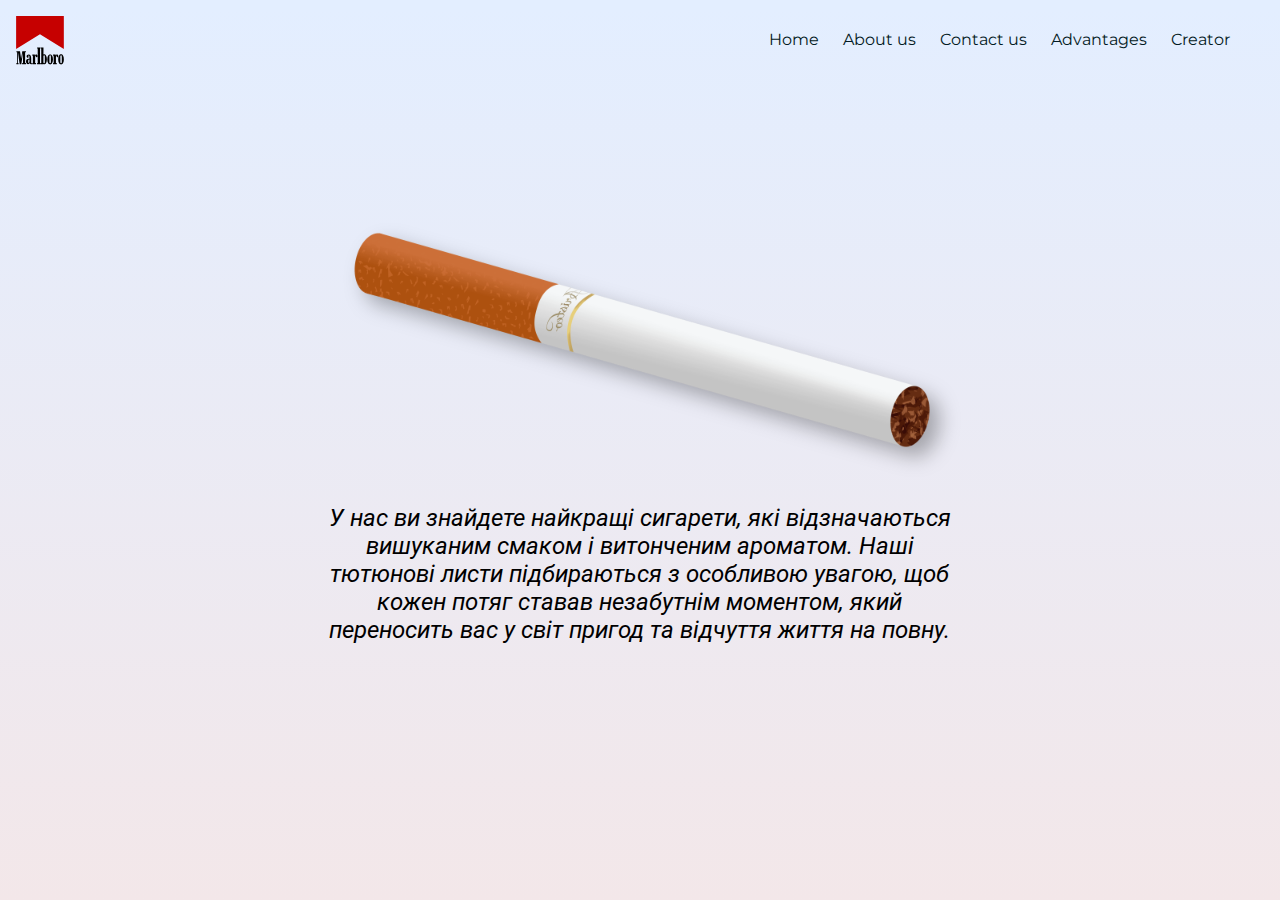
==== about.html @ d6b79bf7 "first_finaly_commit" ====
<!DOCTYPE html>
<html lang="en">
  <head>
    <meta charset="UTF-8" />
    <meta http-equiv="X-UA-Compatible" content="IE=edge" />
    <meta name="viewport" content="width=device-width, initial-scale=1.0" />
    <link rel="stylesheet" href="./styles/about.css" />
    <title>Malboro</title>
  </head>
  <body>
    <div class="wrapper">
      <!-- header -->
      <nav>
        <div class="logo">
          <img src="./images/logo.svg" alt="" />
        </div>
        <div class="links">
          <a href="./index.html">Home</a>
          <a href="./about.html">About us</a>
          <a href="./contact.html">Contact us</a>
          <a href="./advantages.html">Advantages</a>
          <a href="./creator.html">Creator</a>
        </div>
      </nav>
      <!-- content -->
      <div class="image"><img src="./images/sigarete.png" alt="" /></div>
      <div class="text">
        <p>
          У нас ви знайдете найкращі сигарети, які відзначаються вишуканим
          смаком і витонченим ароматом. Наші тютюнові листи підбираються з
          особливою увагою, щоб кожен потяг ставав незабутнім моментом, який
          переносить вас у світ пригод та відчуття життя на повну.
        </p>
      </div>
    </div>
  </body>
</html>
---- styles/about.css ----
@import url('https://fonts.googleapis.com/css2?family=Montserrat:wght@200&family=Roboto:wght@300&display=swap');
*{
    margin: 0;
    padding: 0;
    box-sizing: border-box;
    font-family: "Montserrat", 'Times New Roman', Times, serif;
    
    
}
.wrapper{
    background-image: linear-gradient(to top, #f3e7e9 0%, #e3eeff 99%, #e3eeff 100%);   
    width: 100%;
    height: 100vh;
}
.logo img{
    height: 50px;
    weight:auto;
    
}
nav{
    display: flex;
    justify-content: space-between;
    height: 80px;
    max-width: 100%;
    width: 100%;
    padding: 15px;
}
.links{
    margin: 15px;
}
a{
    text-decoration: none;
    margin-right: 20px;
    color: #031A23;
}
/* content */
.image img{
    height: 300px;
    margin-top: 20%;
    filter: drop-shadow(10px 10px 10px rgba(0,0,0,0.3));
}
.image{
    margin: 0px auto;
    width: fit-content;
}
.text p{
    /* font-weight: 900; */
    font-size: 1.5em;
    width: 70%;
    text-align: center;
    margin: 0 auto;
    font-family: 'Roboto', sans-serif;
    font-style: italic;
}
.text{
    width: 71%;
    margin: 0px auto;
}
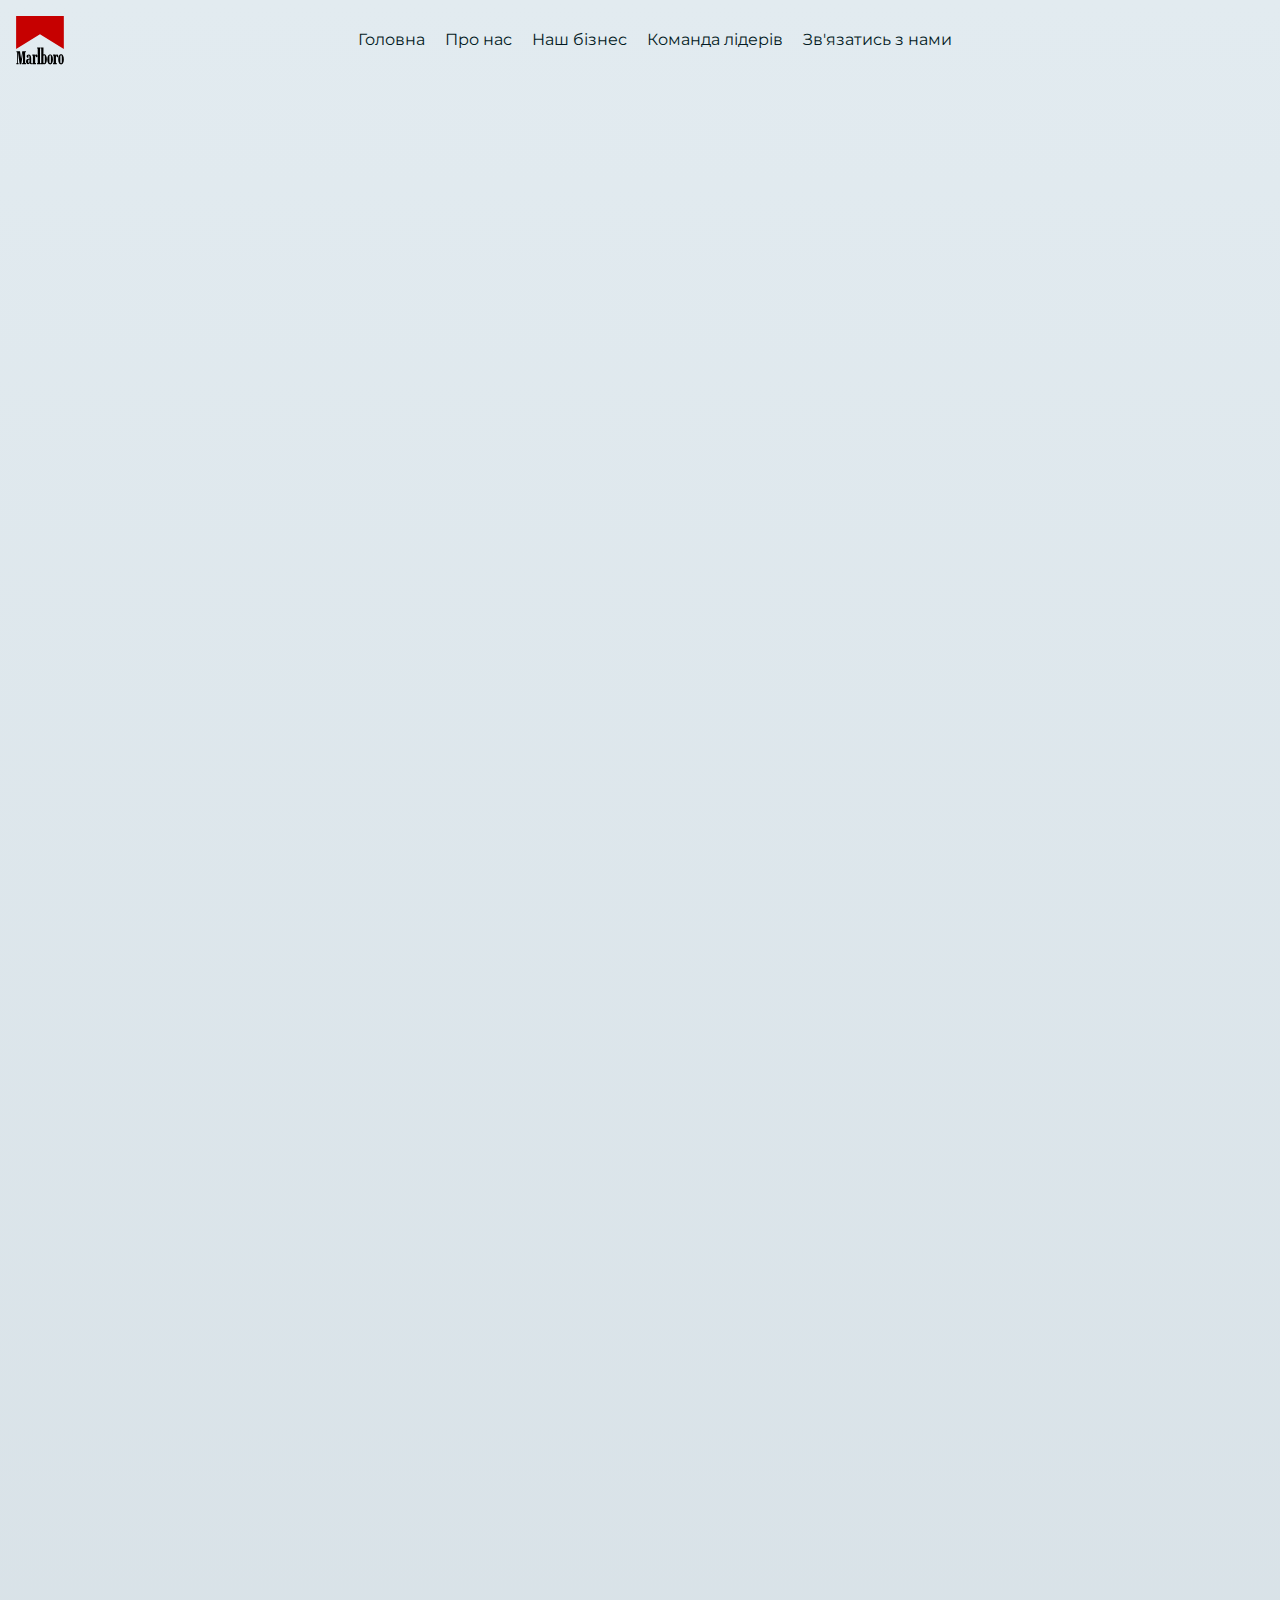
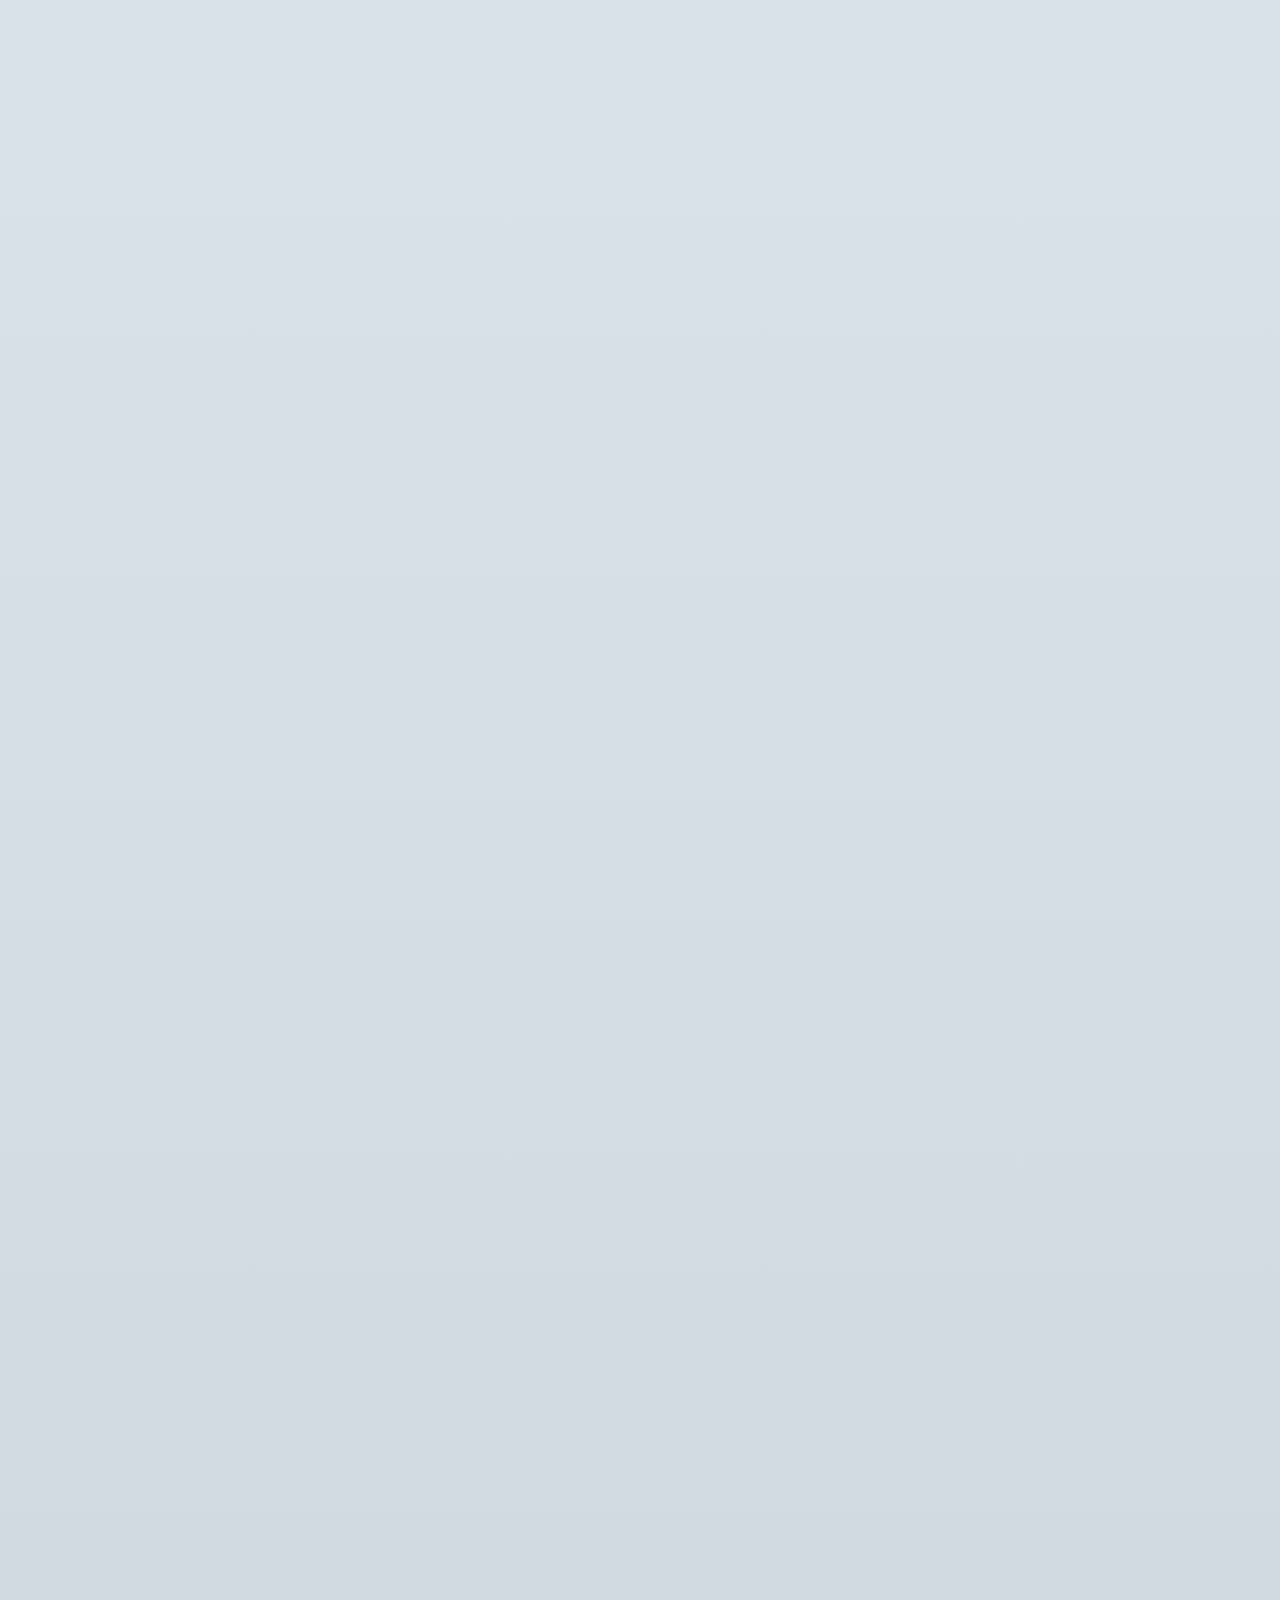
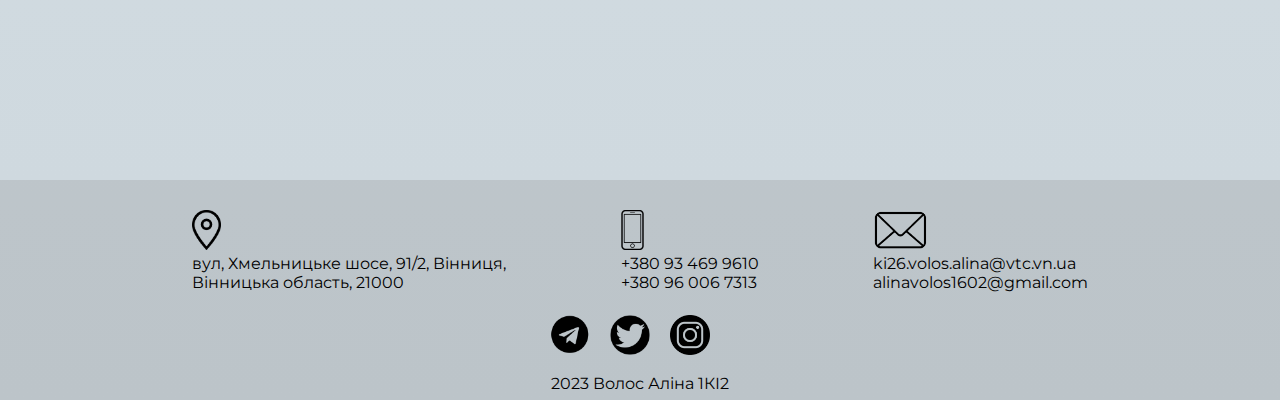
==== commit 6d767934: "second-commit" ====
--- a/about.html
+++ b/about.html
@@ -5,7 +5,7 @@
     <meta http-equiv="X-UA-Compatible" content="IE=edge" />
     <meta name="viewport" content="width=device-width, initial-scale=1.0" />
     <link rel="stylesheet" href="./styles/about.css" />
-    <title>Malboro</title>
+    <title>About</title>
   </head>
   <body>
     <div class="wrapper">
@@ -15,23 +15,50 @@
           <img src="./images/logo.svg" alt="" />
         </div>
         <div class="links">
-          <a href="./index.html">Home</a>
-          <a href="./about.html">About us</a>
-          <a href="./contact.html">Contact us</a>
-          <a href="./advantages.html">Advantages</a>
-          <a href="./creator.html">Creator</a>
+          <a href="./index.html">Головна</a>
+          <a href="./about.html">Про нас</a>
+          <a href="./contact.html">Наш бізнес</a>
+          <a href="./advantages.html">Команда лідерів</a>
+          <a href="./contact">Зв'язатись з нами</a>
         </div>
       </nav>
       <!-- content -->
-      <div class="image"><img src="./images/sigarete.png" alt="" /></div>
-      <div class="text">
-        <p>
-          У нас ви знайдете найкращі сигарети, які відзначаються вишуканим
-          смаком і витонченим ароматом. Наші тютюнові листи підбираються з
-          особливою увагою, щоб кожен потяг ставав незабутнім моментом, який
-          переносить вас у світ пригод та відчуття життя на повну.
-        </p>
+    </div>
+    <!-- footer -->
+    <footer>
+      <div class="info">
+        <div class="item adress">
+          <img src="./images/address.png" alt="" />
+          <p>вул, Хмельницьке шосе, 91/2, Вінниця,</p>
+          <p>Вінницька область, 21000</p>
+        </div>
+
+        <div class="item phone">
+          <img src="./images/phone.png" alt="" />
+          <p>+380 93 469 9610</p>
+          <p>+380 96 006 7313</p>
+        </div>
+
+        <div class="item email">
+          <img src="./images/mail.png" alt="" />
+          <p>ki26.volos.alina@vtc.vn.ua</p>
+          <p>alinavolos1602@gmail.com</p>
+        </div>
       </div>
-    </div>
+      <div class="social">
+        <div class="links">
+          <a href="https://t.me/it_is_lina"
+            ><img src="./images/telegram.png" alt=""
+          /></a>
+          <a href="https://twitter.com/it_is_lina_"
+            ><img src="./images/twitter.png" alt=""
+          /></a>
+          <a href="https://instagram.com/it_is_lina__?igshid=NTc4MTIwNjQ2YQ=="
+            ><img src="./images/instagram.png" alt=""
+          /></a>
+        </div>
+        <p>2023 Волос Аліна 1КІ2</p>
+      </div>
+    </footer>
   </body>
 </html>
--- a/styles/about.css
+++ b/styles/about.css
@@ -1,4 +1,4 @@
-@import url('https://fonts.googleapis.com/css2?family=Montserrat:wght@200&family=Roboto:wght@300&display=swap');
+@import url('https://fonts.googleapis.com/css2?family=Montserrat:wght@200&display=swap');
 *{
     margin: 0;
     padding: 0;
@@ -7,15 +7,17 @@
     
     
 }
+body{
+    background-image: linear-gradient(to top, #cfd9df 0%, #e2ebf0 100%);
+}
 .wrapper{
-    background-image: linear-gradient(to top, #f3e7e9 0%, #e3eeff 99%, #e3eeff 100%);   
+    background-image: linear-gradient(to top, #cfd9df 0%, #e2ebf0 100%);   
     width: 100%;
-    height: 100vh;
+    height: calc(400vh - 220px);
 }
 .logo img{
     height: 50px;
-    weight:auto;
-    
+    width:auto;
 }
 nav{
     display: flex;
@@ -34,25 +36,91 @@
     color: #031A23;
 }
 /* content */
-.image img{
-    height: 300px;
-    margin-top: 20%;
-    filter: drop-shadow(10px 10px 10px rgba(0,0,0,0.3));
+.content{
+    height:calc(100vh - 80px);
+    max-height: calc(100vh - 80px);
+    width: 100%;
+    display: flex;
+    justify-content: space-between;
+    background-image: linear-gradient(180deg, #e2ebf0 0%, #c35050 99%, #db464b 100%);
 }
-.image{
-    margin: 0px auto;
+h1{
+    font-size: 5em;
+    color: #031A23;
+    }
+h2{
+    font-style: italic;
+    padding-left: 15px;
+    color: #031A23;
+}
+.left_content{
+    width: 50%;
+    max-width: 50%;
+    padding: 50px;
+    padding-top: 30vh;
+}
+.right_content{
+    width: 50%;
+    max-width: 50%;
+    padding: 50px;
+    
+}
+.button{
+    color: white !important;
+    background-color: #031A23;
+    width: 140px;
+    height: 50px;
+    padding: 12px 30px;
+    margin-top: 10%;
+    filter: drop-shadow(5px 5px 5px rgba(0,0,0,0.3));
+}
+.button a{
+    color: #e6e9f0;
+}
+.right_content img{
+    height: 70vh;
+    transform:  translateY(180deg);
+    margin-left: 100px;
+    filter: drop-shadow(5px 5px 5px rgba(0,0,0,0.3));
+}
+/* second screen */
+
+
+
+
+
+
+
+/* footer */
+footer{
+    height: 220px;
+    background-color: rgba(115, 115, 115, 0.2);
+}
+.info{
+    width: 70%;
+    margin: 0 auto;
+    height: 120px;
+    display: flex;
+    justify-content: space-between;
+    
+}
+.item{
+    margin: 30px 0;
+}
+.item img{
+    height: 40px;
+    
+}
+.social{
+    text-align: center;
+
+}
+.links{
+    display: flex;
     width: fit-content;
+    margin: 15px auto;
 }
-.text p{
-    /* font-weight: 900; */
-    font-size: 1.5em;
-    width: 70%;
-    text-align: center;
-    margin: 0 auto;
-    font-family: 'Roboto', sans-serif;
-    font-style: italic;
-}
-.text{
-    width: 71%;
-    margin: 0px auto;
+.links img{
+    height: 40px;
+
 }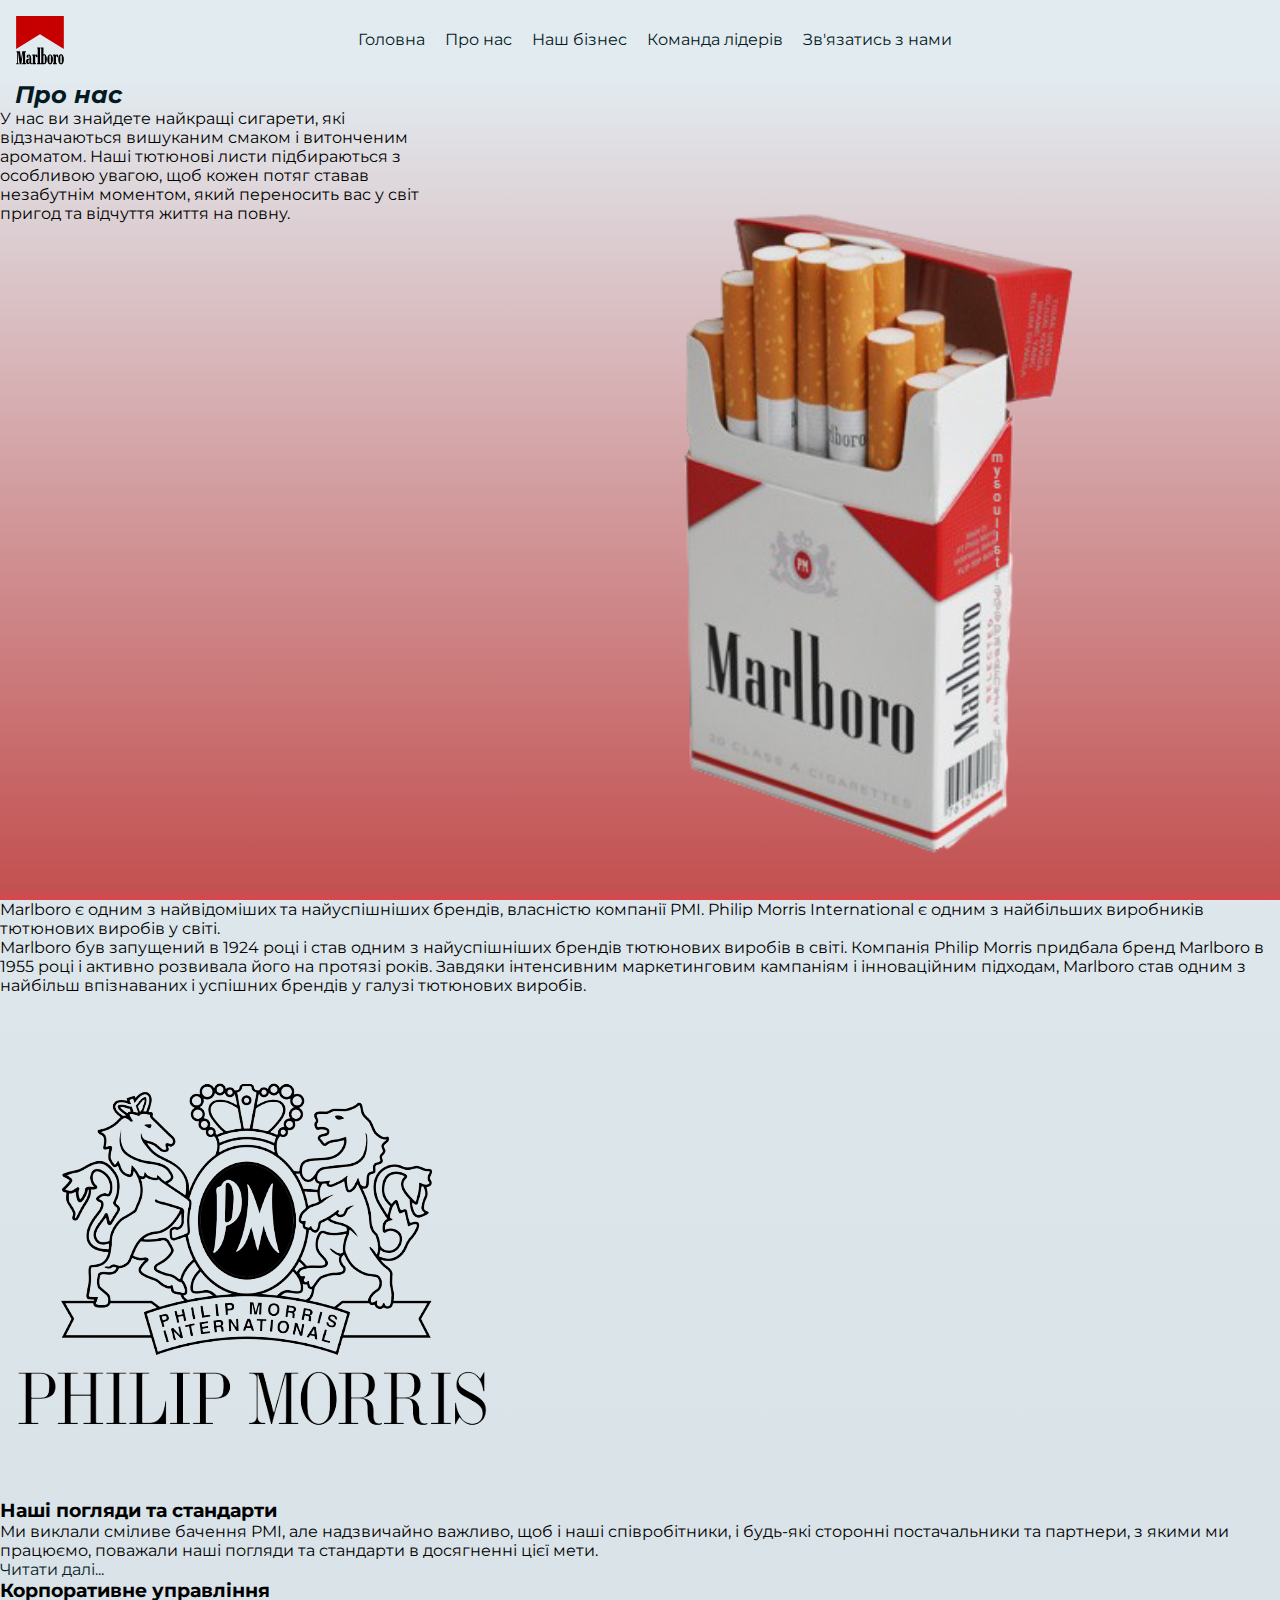
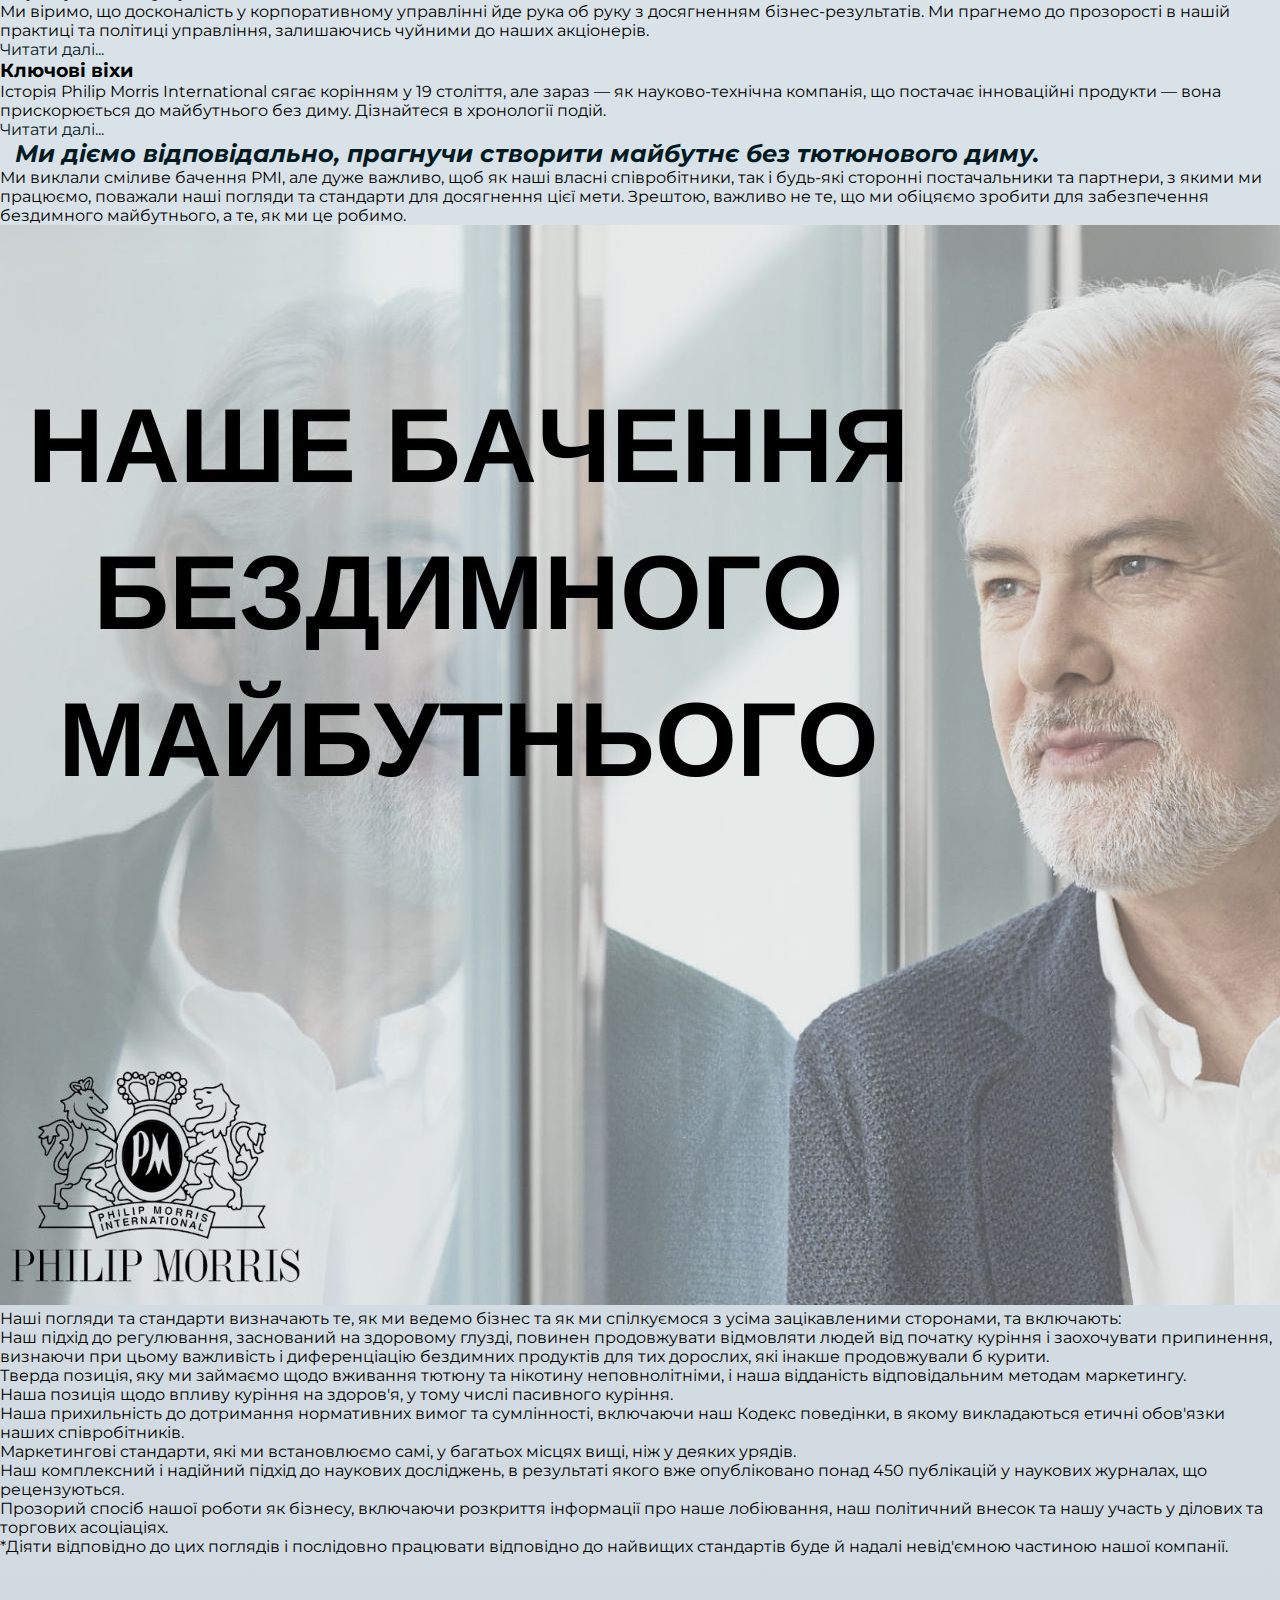
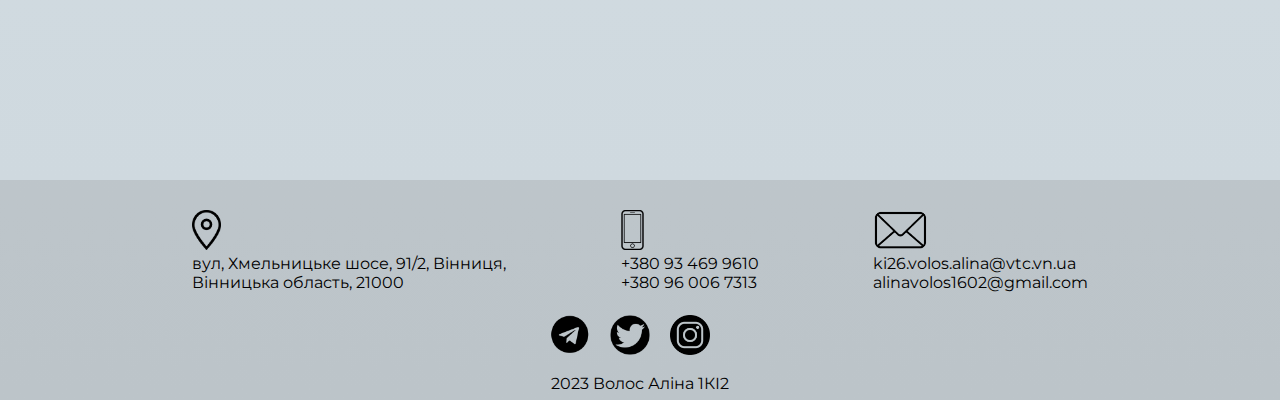
==== commit 6434a7bb: "finaly-v2-commit" ====
--- a/about.html
+++ b/about.html
@@ -17,13 +17,136 @@
         <div class="links">
           <a href="./index.html">Головна</a>
           <a href="./about.html">Про нас</a>
-          <a href="./contact.html">Наш бізнес</a>
-          <a href="./advantages.html">Команда лідерів</a>
-          <a href="./contact">Зв'язатись з нами</a>
+          <a href="./business.html">Наш бізнес</a>
+          <a href="../personal.html">Команда лідерів</a>
+          <a href="./contact.html">Зв'язатись з нами</a>
         </div>
       </nav>
       <!-- content -->
+      <div class="content">
+        <div class="left">
+          <h2>Про нас</h2>
+          <p>
+            У нас ви знайдете найкращі сигарети, які відзначаються вишуканим
+            смаком і витонченим ароматом. Наші тютюнові листи підбираються з
+            особливою увагою, щоб кожен потяг ставав незабутнім моментом, який
+            переносить вас у світ пригод та відчуття життя на повну.
+          </p>
+        </div>
+        <img src="./images/sigarete.png" alt="" />
+      </div>
+      <!-- second screen -->
+      <div class="second_screen">
+        <div class="text">
+          <p>
+            <span>Marlboro</span> є одним з найвідоміших та найуспішніших
+            брендів, власністю компанії PMI. Philip Morris International є одним
+            з найбільших виробників тютюнових виробів у світі.
+          </p>
+          <p>
+            Marlboro був запущений в 1924 році і став одним з найуспішніших
+            брендів тютюнових виробів в світі. Компанія Philip Morris придбала
+            бренд Marlboro в 1955 році і активно розвивала його на протязі
+            років. Завдяки інтенсивним маркетинговим кампаніям і інноваційним
+            підходам, Marlboro став одним з найбільш впізнаваних і успішних
+            брендів у галузі тютюнових виробів.
+          </p>
+        </div>
+        <img src="./images/pmi_logo.png" alt="" />
+      </div>
+      <!-- third screen -->
+      <div class="third_screen">
+        <div class="block">
+          <h3>Наші погляди та стандарти</h3>
+          <p>
+            Ми виклали сміливе бачення PMI, але надзвичайно важливо, щоб і наші
+            співробітники, і будь-які сторонні постачальники та партнери, з
+            якими ми працюємо, поважали наші погляди та стандарти в досягненні
+            цієї мети.
+          </p>
+          <a href="./errorPage.html">Читати далі...</a>
+        </div>
+        <div class="block">
+          <h3>Корпоративне управління</h3>
+          <p>
+            Ми віримо, що досконалість у корпоративному управлінні йде рука об
+            руку з досягненням бізнес-результатів. Ми прагнемо до прозорості в
+            нашій практиці та політиці управління, залишаючись чуйними до наших
+            акціонерів.
+          </p>
+          <a href="./errorPage.html">Читати далі...</a>
+        </div>
+        <div class="block">
+          <h3>Ключові віхи</h3>
+          <p>
+            Історія Philip Morris International сягає корінням у 19 століття,
+            але зараз — як науково-технічна компанія, що постачає інноваційні
+            продукти — вона прискорюється до майбутнього без диму. Дізнайтеся в
+            хронології подій.
+          </p>
+          <a href="./errorPage.html">Читати далі...</a>
+        </div>
+      </div>
+      <!-- fourth screen -->
+      <div class="fourth_screen">
+        <h2>
+          Ми діємо відповідально, прагнучи створити майбутнє без тютюнового
+          диму.
+        </h2>
+        <p>
+          Ми виклали сміливе бачення PMI, але дуже важливо, щоб як наші власні
+          співробітники, так і будь-які сторонні постачальники та партнери, з
+          якими ми працюємо, поважали наші погляди та стандарти для досягнення
+          цієї мети. Зрештою, важливо не те, що ми обіцяємо зробити для
+          забезпечення бездимного майбутнього, а те, як ми це робимо.
+        </p>
+        <img src="./images/poster.jpg" alt="" />
+        <p>
+          Наші погляди та стандарти визначають те, як ми ведемо бізнес та як ми
+          спілкуємося з усіма зацікавленими сторонами, та включають:
+        </p>
+        <ul>
+          <li>
+            Наш підхід до регулювання, заснований на здоровому глузді, повинен
+            продовжувати відмовляти людей від початку куріння і заохочувати
+            припинення, визнаючи при цьому важливість і диференціацію бездимних
+            продуктів для тих дорослих, які інакше продовжували б курити.
+          </li>
+          <li>
+            Тверда позиція, яку ми займаємо щодо вживання тютюну та нікотину
+            неповнолітніми, і наша відданість відповідальним методам маркетингу.
+          </li>
+          <li>
+            Наша позиція щодо впливу куріння на здоров'я, у тому числі пасивного
+            куріння.
+          </li>
+          <li>
+            Наша прихильність до дотримання нормативних вимог та сумлінності,
+            включаючи наш Кодекс поведінки, в якому викладаються етичні
+            обов'язки наших співробітників.
+          </li>
+          <li>
+            Маркетингові стандарти, які ми встановлюємо самі, у багатьох місцях
+            вищі, ніж у деяких урядів.
+          </li>
+          <li>
+            Наш комплексний і надійний підхід до наукових досліджень, в
+            результаті якого вже опубліковано понад 450 публікацій у наукових
+            журналах, що рецензуються.
+          </li>
+          <li>
+            Прозорий спосіб нашої роботи як бізнесу, включаючи розкриття
+            інформації про наше лобіювання, наш політичний внесок та нашу участь
+            у ділових та торгових асоціаціях.
+          </li>
+        </ul>
+        <p>
+          *Діяти відповідно до цих поглядів і послідовно працювати відповідно до
+          найвищих стандартів буде й надалі невід'ємною частиною нашої компанії.
+        </p>
+      </div>
     </div>
+
     <!-- footer -->
     <footer>
       <div class="info">
